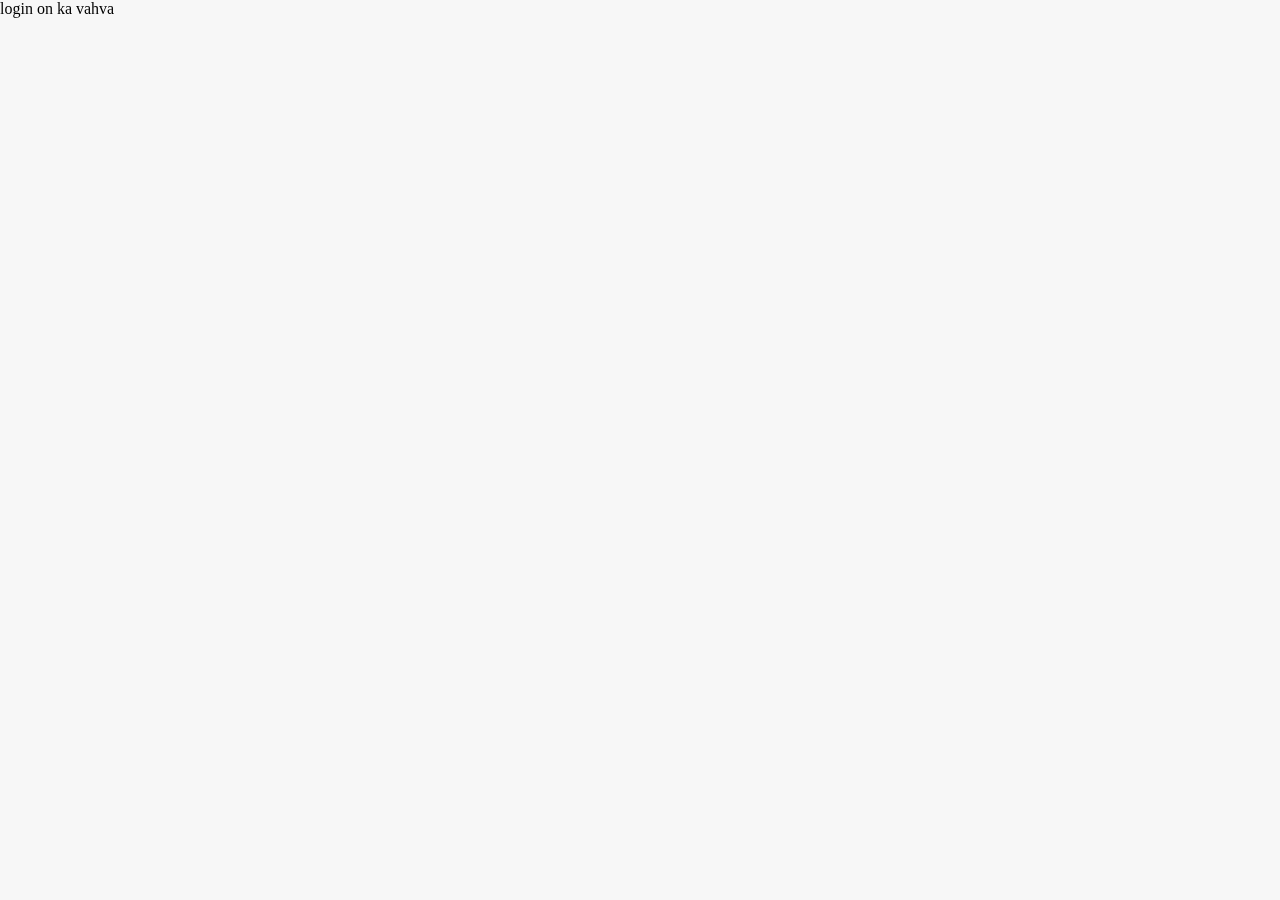
==== login.html @ 34219f6f "Revert "Homework1MTK ehitasin login veebilehte"" ====
<!DOCTYPE html>
<html>

<head>
    <meta charset="utf-8">
    <meta name="description" content="Homework 1">
    <meta name="viewport" content="width=device-width, initial-scale=1.0" />

    <title>Homework 1</title>
    <link rel="stylesheet" href="style.css" />
</head>

<body>
    <header>
        login on ka vahva
    </header>



    <main>

    </main>


    <footer>



    </footer>

</body>

</html>
---- style.css ----
* {
    font-family: 'Comfortaa', cursive;
}

html,
body {
    margin: 0;
    padding: 0;
    background-color: #f7f7f7;
}

nav {
    display: flex;
    background-color: #ffffff;
    align-items: center;
}

nav div {
    height: 30px;
    flex-grow: 4;
    padding: 10px;
}

nav div img {
    height: 100%;
}

nav div.search-container > input {
    box-sizing: border-box;
    height: 30px;
    width: 80%;
    margin: 0;
    padding: 5px;
    border: 1px solid #e0e0e0;
}

nav div.search-container > button {
    color: white;
    box-sizing: border-box;
    height: 30px;
    width: 20%;
    margin: 0;
    padding: 5px;
    border: 1px solid #e0e0e0;
    cursor: pointer;
    background-color: blue;
}
header{
    position: fixed;
    width: 100%;
    top: 0;
    z-index: 1;
}
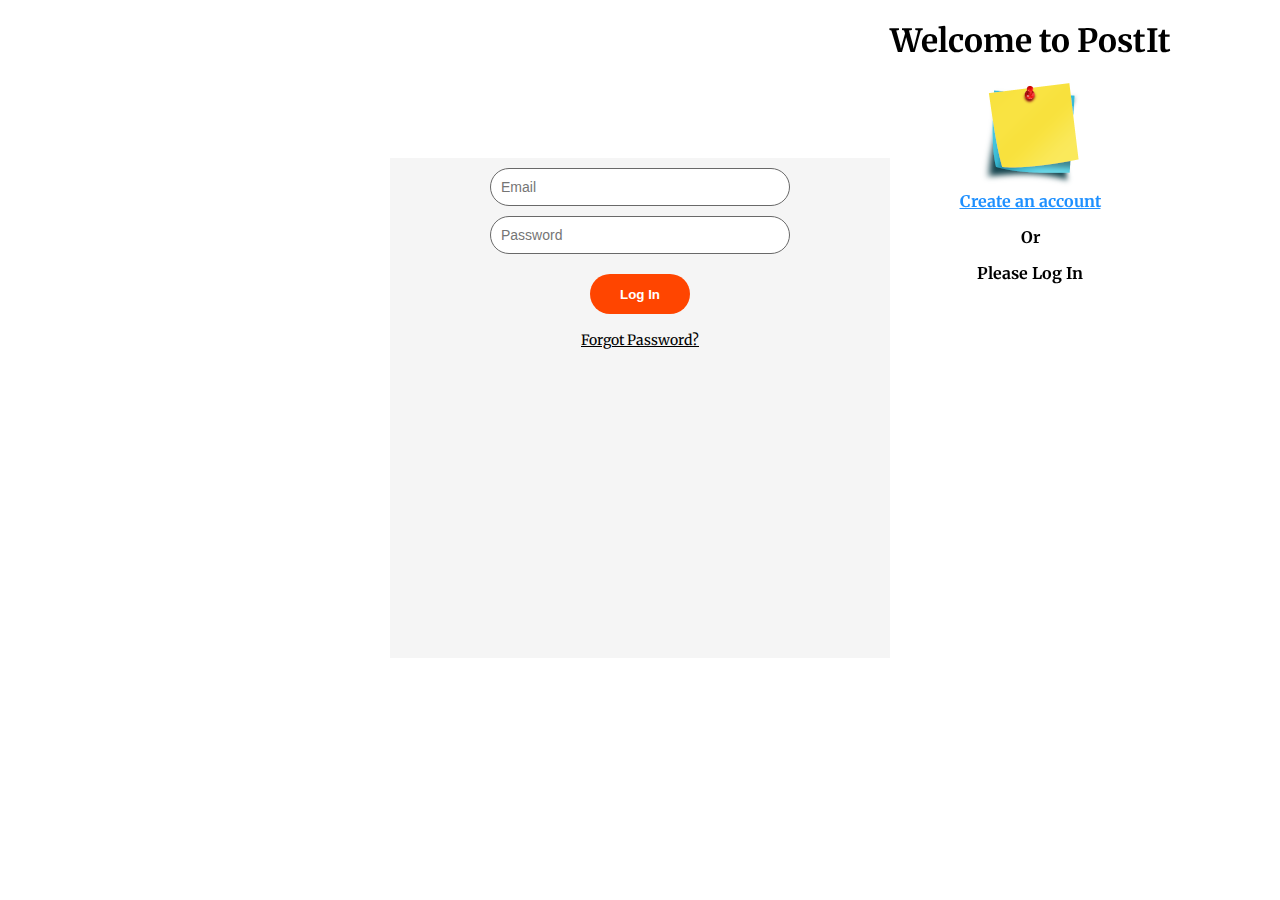
==== commit 133e6d90: "Merge branch 'kristiinakoster-feature/Homework1_MKT_Kristiina' into master" ====
--- a/login.html
+++ b/login.html
@@ -1,33 +1,63 @@
-<!DOCTYPE html>
+<!doctype html>
+
 <html>
 
 <head>
     <meta charset="utf-8">
     <meta name="description" content="Homework 1">
     <meta name="viewport" content="width=device-width, initial-scale=1.0" />
+    <!-- Included .css and .js files -->
+    <link rel="stylesheet" href="style.css">
+    <script type="text/javascript" src="script.js"></script>
 
-    <title>Homework 1</title>
-    <link rel="stylesheet" href="style.css" />
+    <title>Please Log In</title>
 </head>
 
 <body>
-    <header>
-        login on ka vahva
-    </header>
+    <section class="section">
+        <div class="content">
+            <header>
+                <h1>Welcome to PostIt</h1>
+                <img src="x.png">
+                <br>
+                <b>
+                    <a href="" title="Create an account">Create an account</a>
+                    <p>Or</p>
+                    <p>Please Log In</p>
+                </b>
+            </header>
+
+            <section>
+                <form>
+                    <!-- User name or e-mail -->
+                    <div>
+                        <input type="email" placeholder="Email" id="email" />
+                    </div>
 
 
 
-    <main>
-
-    </main>
-
-
-    <footer>
+                    <!-- Password -->
+                    <div>
+                        <input type="password" placeholder="Password" id="pass" name="password" />
+                    </div>
 
 
 
-    </footer>
+                    <!-- Log In button -->
+                    <div>
+                        <button><b>Log In</b></button>
+                    </div>
+                </form>
+            </section>
 
+
+            <!-- Forgot password link -->
+            <footer>
+                <a href title="Forgot password?">Forgot Password?</a>
+            </footer>
+
+        </div>
+    </section>
 </body>
 
-</html>
+</html>--- a/style.css
+++ b/style.css
@@ -1,53 +1,178 @@
-* {
-    font-family: 'Comfortaa', cursive;
+@import url('https://fonts.googleapis.com/css2?family=Merriweather&display=swap');
+body {
+	font-family: 'Merriweather', serif;
+	background: dodgerblue;
+}
+.section {
+	display: flex;
+	justify-content: center;
+	align-items: center;
+	height: 100%;
+	width: 100%;
+}
+a {
+	color: dodgerblue;
+}
+.section .content {
+	margin-top: 150px;
+	width: 500px;
+	height: 500px;
+	background-color: whitesmoke;
+	text-align: center;
+}
+.section .content button {
+	padding: 10px;
+	width: 100px;
+	height: 40px;
+	border-radius: 50px;
+}
+.section .content button:hover {
+	outline: none;
+}
+.section .content form {
+	display: flex;
+	flex-direction: column;
+	align-items: center;
+}
+.section .content form div {
+	display: flex;
+	flex-direction: column;
+	width: 60%;
+	margin-top: 10px;
+}
+.section .content form div input {
+	padding: 10px;
+	font-size: 14px;
+	border: 1px solid dimgray;
+	background-color: white;
+	border-radius: 50px;
+}
+.section .content form div input:focus {
+	border-color: #1cd211;
+	outline: none;
+}
+.section .content form div button {
+	background-color: orangered;
+	border: none;
+	color: #ffffff;
+	align-self: center;
+	margin-top: 10px;
+}
+.section .content form div button:hover {
+	background-color: limegreen;
+}
+.section .content footer {
+	padding-top: 15px;
+	text-align: center;
+}
+.section .content footer a {
+	color: black;
+	font-size: 14px;
 }
 
-html,
+
+header {
+    position: fixed;
+    width: 100%;
+    top: 0;
+    z-index: 1;   
+}
+
 body {
-    margin: 0;
-    padding: 0;
-    background-color: #f7f7f7;
+    display: flex;
+    background-color: #ffffff;
+    flex-direction: row;
+    align-items: center;
 }
 
 nav {
-    display: flex;
-    background-color: #ffffff;
-    align-items: center;
+    margin-top: -8px;
+    position: relative;
+    height: 50px;
+    width: 100%;
+    background: white;
+    z-index: 2;
 }
 
-nav div {
-    height: 30px;
-    flex-grow: 4;
-    padding: 10px;
+.fixed {
+    position: fixed;
+  }
+  
+.container {
+margin: 80px;
+max-width: 1200px;
+
 }
 
-nav div img {
-    height: 100%;
+nav .logo {
+    position: absolute;
+    top: 50%;
+    transform:translate(-50%, -20%);
+    height: 47px;
+    width: 121px;
+    background-image: url(res/photos/postIt.png);
+   background-repeat: no-repeat;
+
+  }
+
+nav img {
+    height: 50%;
+    padding: 5%;
 }
 
 nav div.search-container > input {
-    box-sizing: border-box;
-    height: 30px;
-    width: 80%;
+    position: absolute;
+    right: 35%;
+    top: 40%;
+    transform:translate(-50%, -20%);
+    height: 20px;
+    width: 20%;
     margin: 0;
     padding: 5px;
+    cursor: pointer;
     border: 1px solid #e0e0e0;
 }
 
 nav div.search-container > button {
-    color: white;
-    box-sizing: border-box;
+    position: absolute;
+    right: 30%;
+    top: 40%;
+    transform:translate(-50%, -20%);
     height: 30px;
-    width: 20%;
+    width: 10%;
     margin: 0;
     padding: 5px;
+    cursor: pointer;
     border: 1px solid #e0e0e0;
-    cursor: pointer;
-    background-color: blue;
 }
-header{
-    position: fixed;
-    width: 100%;
-    top: 0;
-    z-index: 1;
+
+main {
+    display: flex;
+    flex-direction: column;
+    flex-grow: 1;
+    align-items: center;
+}
+
+.centercolumn {
+    position:absolute;
+    bottom:0;
+    width:100%;
+    height:60px;   /* Height of the footer */
+    background:rgb(255, 255, 255);
+    
+}
+
+.centercolumn footer p {
+    font-size: 15px;
+}
+       
+
+/* telefoni ekraani jaoks*/
+  
+ @media screen and (max-width: 720px) {
+	 .section .content {
+		 padding-right: 0;
+		 padding-left: 0;
+		 margin: 0 10px;
+	}
 }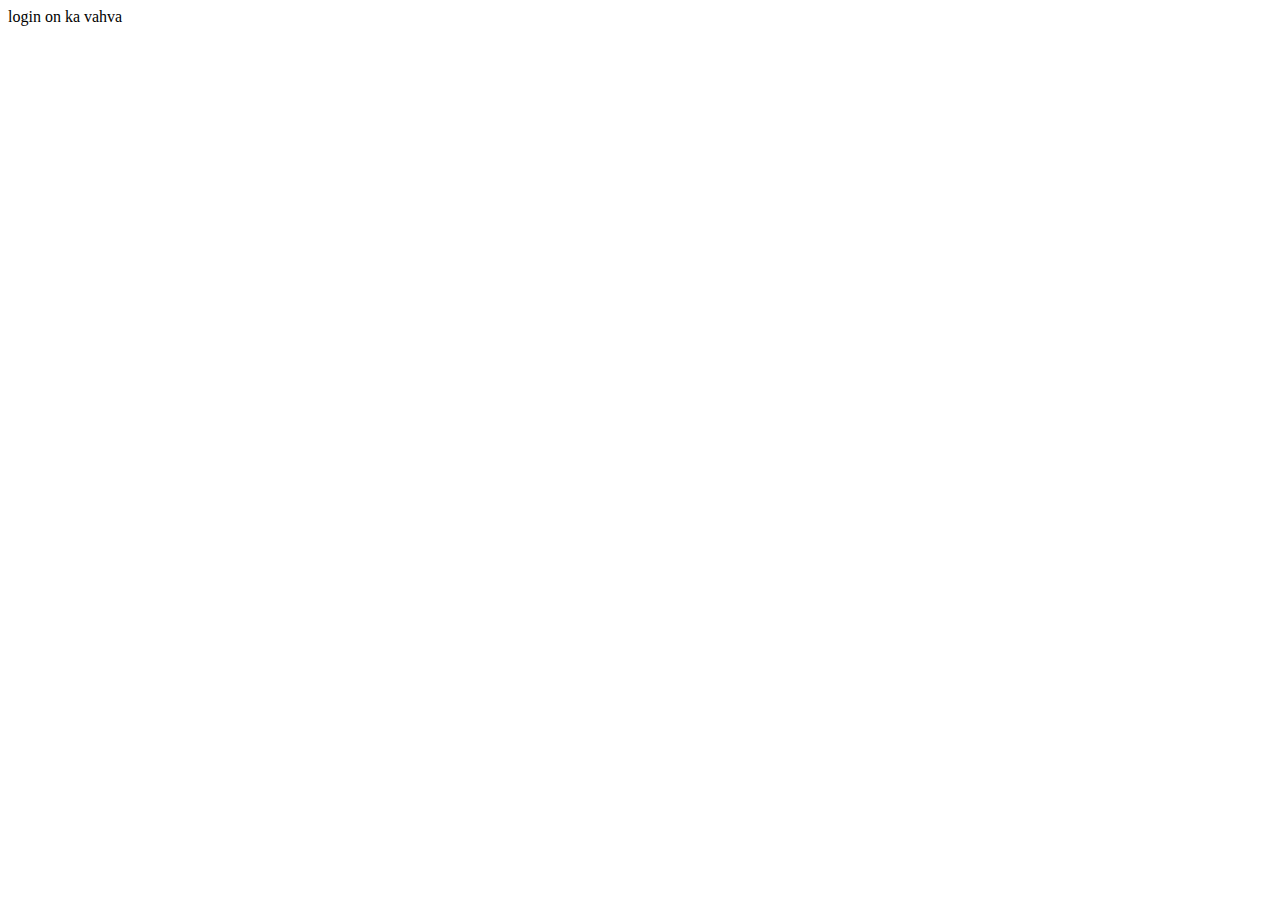
==== commit c6f9eb61: "Merge branch 'master' into feature/Homework1_MKT_Kristiina" ====
--- a/login.html
+++ b/login.html
@@ -1,63 +1,33 @@
-<!doctype html>
-
+<!DOCTYPE html>
 <html>
 
 <head>
     <meta charset="utf-8">
     <meta name="description" content="Homework 1">
     <meta name="viewport" content="width=device-width, initial-scale=1.0" />
-    <!-- Included .css and .js files -->
-    <link rel="stylesheet" href="style.css">
-    <script type="text/javascript" src="script.js"></script>
 
-    <title>Please Log In</title>
+    <title>Homework 1</title>
+    <link rel="stylesheet" href="style.css" />
 </head>
 
 <body>
-    <section class="section">
-        <div class="content">
-            <header>
-                <h1>Welcome to PostIt</h1>
-                <img src="x.png">
-                <br>
-                <b>
-                    <a href="" title="Create an account">Create an account</a>
-                    <p>Or</p>
-                    <p>Please Log In</p>
-                </b>
-            </header>
-
-            <section>
-                <form>
-                    <!-- User name or e-mail -->
-                    <div>
-                        <input type="email" placeholder="Email" id="email" />
-                    </div>
+    <header>
+        login on ka vahva
+    </header>
 
 
 
-                    <!-- Password -->
-                    <div>
-                        <input type="password" placeholder="Password" id="pass" name="password" />
-                    </div>
+    <main>
+
+    </main>
+
+
+    <footer>
 
 
 
-                    <!-- Log In button -->
-                    <div>
-                        <button><b>Log In</b></button>
-                    </div>
-                </form>
-            </section>
+    </footer>
 
-
-            <!-- Forgot password link -->
-            <footer>
-                <a href title="Forgot password?">Forgot Password?</a>
-            </footer>
-
-        </div>
-    </section>
 </body>
 
-</html>+</html>
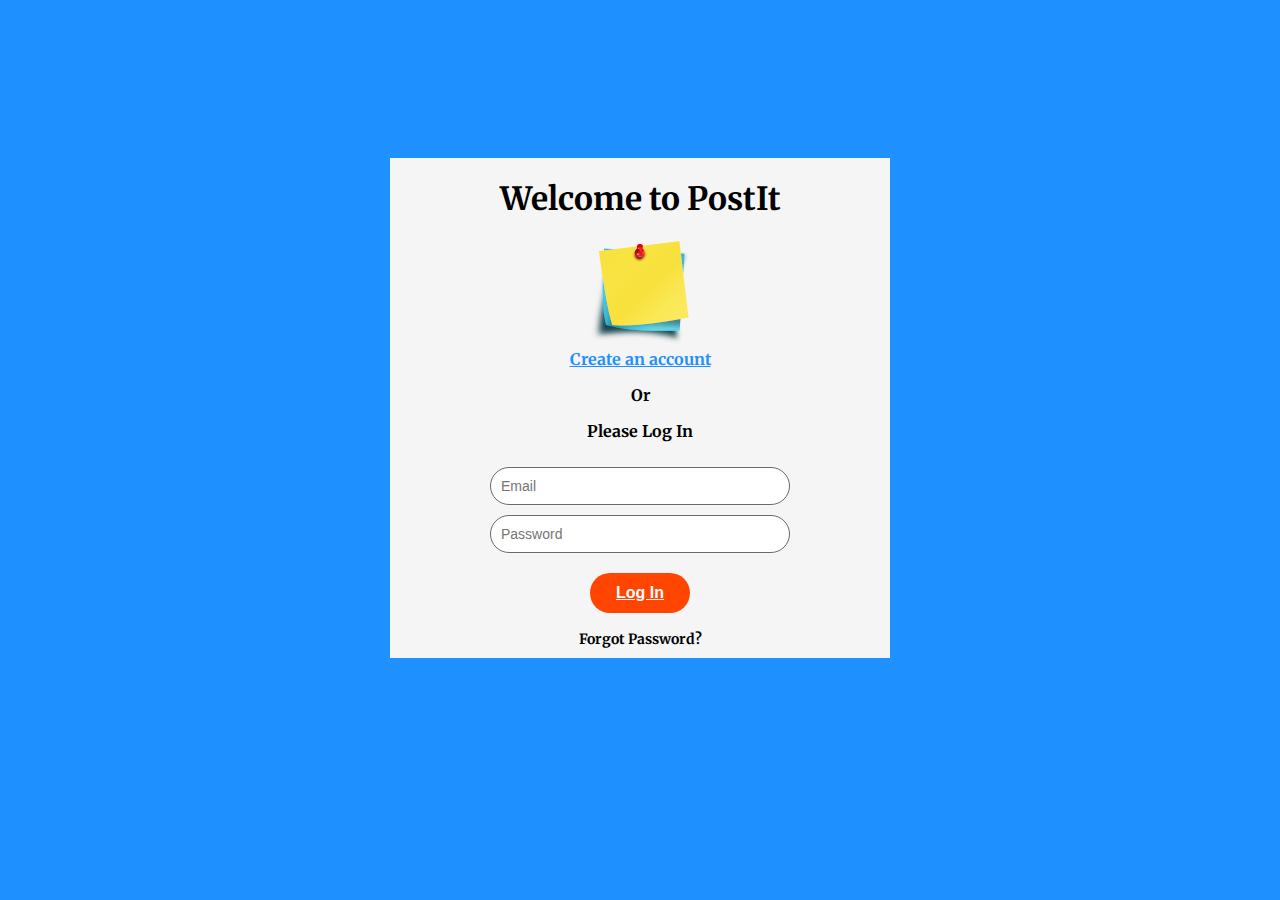
==== commit af12c0fc: "muudatused login ja css failis" ====
--- a/login.html
+++ b/login.html
@@ -1,33 +1,67 @@
-<!DOCTYPE html>
+<!doctype html>
+
 <html>
 
 <head>
     <meta charset="utf-8">
     <meta name="description" content="Homework 1">
     <meta name="viewport" content="width=device-width, initial-scale=1.0" />
+    <!-- Included .css and .js files -->
+    <link rel="stylesheet" href="style.css">
+    <script type="text/javascript" src="script.js"></script>
 
-    <title>Homework 1</title>
-    <link rel="stylesheet" href="style.css" />
+    <title>Please Log In</title>
 </head>
 
 <body>
-    <header>
-        login on ka vahva
-    </header>
+    <section class="section">
+        <div class="content">
+            <header>
+                <h1>Welcome to PostIt</h1>
+                <img src="x.png">
+                <br>
+
+            </header>
+            <b>
+                <a href="" style="color:dodgerblue" title="Create an account">Create an account</a>
+                <p>Or</p>
+                <p>Please Log In</p>
+            </b>
+            <section>
+                <form>
+                    <!-- User name or e-mail -->
+                    <div>
+                        <input type="email" placeholder="Email" id="email" />
+                    </div>
 
 
 
-    <main>
-
-    </main>
-
-
-    <footer>
+                    <!-- Password -->
+                    <div>
+                        <input type="password" placeholder="Password" id="pass" name="password" />
+                    </div>
 
 
 
-    </footer>
+                    <!-- Log In button -->
+                    <div>
+                        <button>
+                            <b>
+                                <a href="index.html" style="color: white"> Log In</a>
+                            </b>
+                        </button>
+                    </div>
+                </form>
+            </section>
 
+
+            <!-- Forgot password link -->
+            <footer>
+                <a href style="text-decoration:none" title="Forgot password?"><b>Forgot Password?</b></a>
+            </footer>
+
+        </div>
+    </section>
 </body>
 
-</html>
+</html>--- a/style.css
+++ b/style.css
@@ -0,0 +1,71 @@
+@import url('https://fonts.googleapis.com/css2?family=Merriweather&display=swap');
+body {
+	font-family: 'Merriweather', serif;
+	background: dodgerblue;
+}
+
+.section {
+	display: flex;
+	justify-content: center;
+	align-items: center;
+	height: 100%;
+	width: 100%;
+}
+
+.section .content {
+	margin-top: 150px;
+	width: 500px;
+	height: 500px;
+	background-color: whitesmoke;
+	text-align: center;
+}
+.section .content button {
+	padding: 10px;
+	width: 100px;
+	height: 40px;
+	border-radius: 50px;
+}
+.section .content button:hover {
+	outline: none;
+}
+.section .content form {
+	display: flex;
+	flex-direction: column;
+	align-items: center;
+}
+.section .content form div {
+	display: flex;
+	flex-direction: column;
+	width: 60%;
+	margin-top: 10px;
+}
+.section .content form div input {
+	padding: 10px;
+	font-size: 14px;
+	border: 1px solid dimgray;
+	background-color: white;
+	border-radius: 50px;
+}
+.section .content form div input:focus {
+	border-color: #1cd211;
+	outline: none;
+}
+.section .content form div button {
+	background-color: orangered;
+	border: none;
+	color: white;
+	align-self: center;
+	font-size: 16px;
+	margin-top: 10px;
+}
+.section .content form div button:hover {
+	background-color: limegreen;
+}
+.section .content footer {
+	padding-top: 15px;
+	text-align: center;
+}
+.section .content footer a {
+	color: black;
+	font-size: 14px;
+}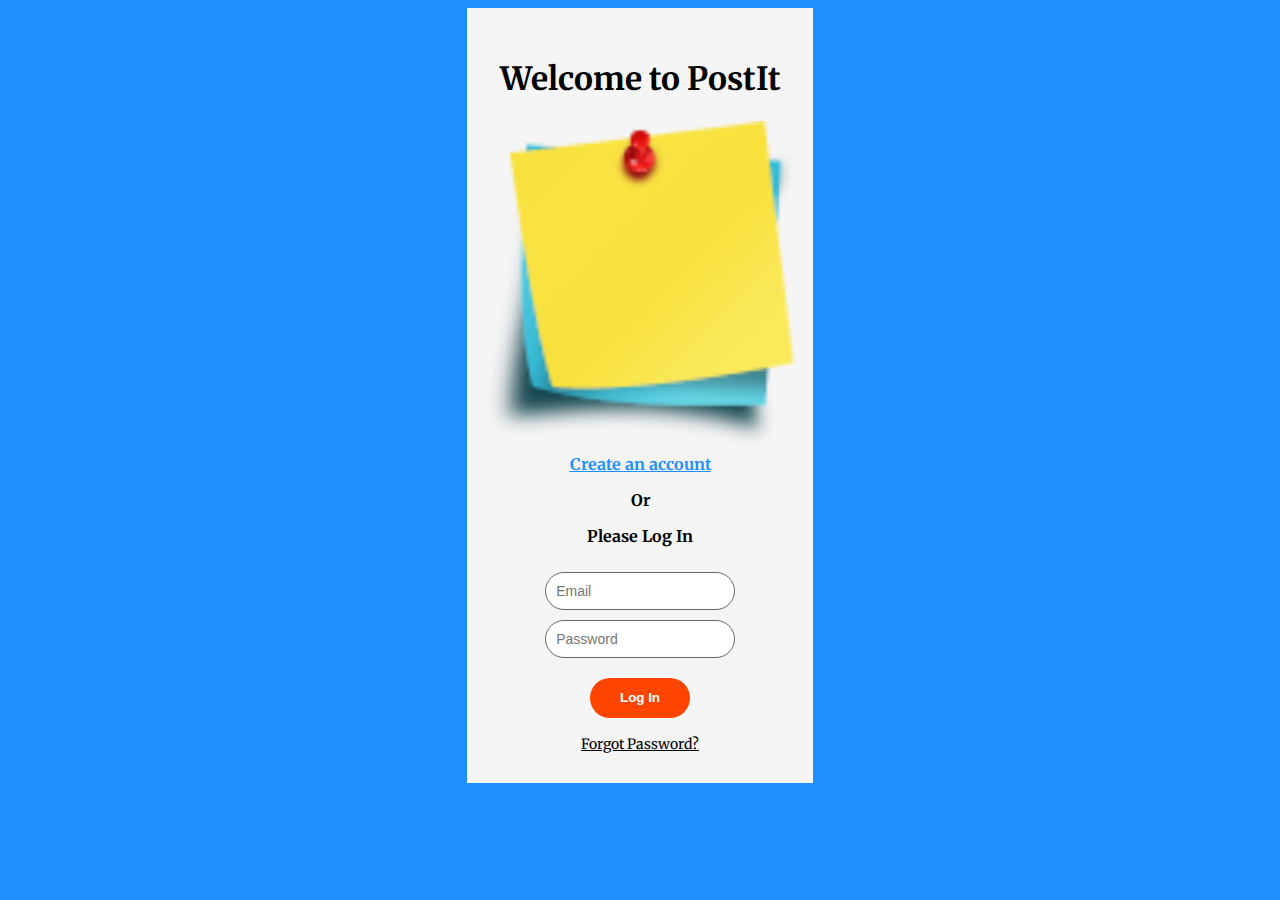
==== commit 17fa4a27: "Homework_MKT_Maret  indexi keskosa loomine" ====
--- a/login.html
+++ b/login.html
@@ -1,67 +1,61 @@
-<!doctype html>
-
-<html>
-
-<head>
-    <meta charset="utf-8">
-    <meta name="description" content="Homework 1">
-    <meta name="viewport" content="width=device-width, initial-scale=1.0" />
-    <!-- Included .css and .js files -->
-    <link rel="stylesheet" href="style.css">
-    <script type="text/javascript" src="script.js"></script>
-
-    <title>Please Log In</title>
-</head>
-
-<body>
-    <section class="section">
-        <div class="content">
-            <header>
-                <h1>Welcome to PostIt</h1>
-                <img src="x.png">
-                <br>
-
-            </header>
-            <b>
-                <a href="" style="color:dodgerblue" title="Create an account">Create an account</a>
-                <p>Or</p>
-                <p>Please Log In</p>
-            </b>
-            <section>
-                <form>
-                    <!-- User name or e-mail -->
-                    <div>
-                        <input type="email" placeholder="Email" id="email" />
-                    </div>
-
-
-
-                    <!-- Password -->
-                    <div>
-                        <input type="password" placeholder="Password" id="pass" name="password" />
-                    </div>
-
-
-
-                    <!-- Log In button -->
-                    <div>
-                        <button>
-                            <b>
-                                <a href="index.html" style="color: white"> Log In</a>
-                            </b>
-                        </button>
-                    </div>
-                </form>
-            </section>
-
-
-            <!-- Forgot password link -->
-            <footer>
-                <a href style="text-decoration:none" title="Forgot password?"><b>Forgot Password?</b></a>
-            </footer>
-
-        </div>
-    </section>
-</body>
-
+<!doctype html>
+
+<html>
+	<head>
+		<meta charset="utf-8">
+		<meta name="description" content="Homework 1">
+		<meta name="viewport" content="width=device-width, initial-scale=1.0" />
+		<!-- Included .css and .js files -->
+		<link rel="stylesheet" href="style.css">
+		<script type="text/javascript" src="script.js"></script>
+
+		<title>Please Log In</title>
+	</head>
+
+	<body>
+	<section class="section">
+		<div class="content">
+			<header>
+				<h1>Welcome to PostIt</h1>
+				<img src="res/images/x.png">
+				<br>
+				<b>
+					<a href="" title="Create an account">Create an account</a>
+					<p>Or</p>
+					<p>Please Log In</p>
+				</b>
+			</header>
+
+			<section>
+				<form>
+					<!-- User name or e-mail -->
+					<div>
+						<input type="email" placeholder="Email" id="email" />
+					</div>
+
+
+
+					<!-- Password -->
+					<div>
+						<input type="password" placeholder="Password" id="pass" name="password" />
+					</div>
+
+
+
+					<!-- Log In button -->
+					<div>
+						<button onclick="href='/index'"><b>Log In</b></button>
+					</div>
+				</form>
+			</section>
+
+
+			<!-- Forgot password link -->
+			<footer>
+				<a href title="Forgot password?">Forgot Password?</a>
+			</footer>
+
+		</div>
+	</section>
+	</body>
 </html>--- a/style.css
+++ b/style.css
@@ -2,8 +2,7 @@
 body {
 	font-family: 'Merriweather', serif;
 	background: dodgerblue;
-}
-
+	}
 .section {
 	display: flex;
 	justify-content: center;
@@ -11,13 +10,15 @@
 	height: 100%;
 	width: 100%;
 }
-
+a {
+	color: dodgerblue;
+}
 .section .content {
-	margin-top: 150px;
-	width: 500px;
-	height: 500px;
 	background-color: whitesmoke;
 	text-align: center;
+	width: 25%;
+	padding: 30px 15px;
+
 }
 .section .content button {
 	padding: 10px;
@@ -53,9 +54,8 @@
 .section .content form div button {
 	background-color: orangered;
 	border: none;
-	color: white;
+	color: #ffffff;
 	align-self: center;
-	font-size: 16px;
 	margin-top: 10px;
 }
 .section .content form div button:hover {
@@ -68,4 +68,63 @@
 .section .content footer a {
 	color: black;
 	font-size: 14px;
+}
+
+
+.header {
+    position: fixed;
+    width: 100%;
+    top: 0;
+    z-index: 1;
+}
+.cont {
+    margin-top: 100px;
+    height: 100%;
+    display: flex;
+    flex-direction: column;
+    padding-top: 70px;
+    background-color: white;
+    margin: auto;
+    width: 70%;
+    bottom: 0;
+    padding: 10px;
+
+}   
+.main-box {
+    display: flex;
+    flex-direction: column;
+    margin: auto;
+    width: 80%;
+    margin-bottom: 50px;;
+    margin-top: 20px;
+    border: 1px solid gray;
+    box-shadow: 0 -20px 30px #4d4d4d;
+}
+#image {
+    height:30px;
+    width: 30px;;
+    padding: 10px;
+}
+.wrapper{
+    position: relative;
+}
+.row{
+    display: flex;
+    flex-direction: row;
+    border:1px solid gray;
+    overflow: auto;
+}
+.column img{
+    width: 30px;
+    float: right;
+}
+.column p{
+    float: right;
+}
+#text {
+    text-align: center;
+    padding: 5px;
+}
+img {
+    width: 100%;
 }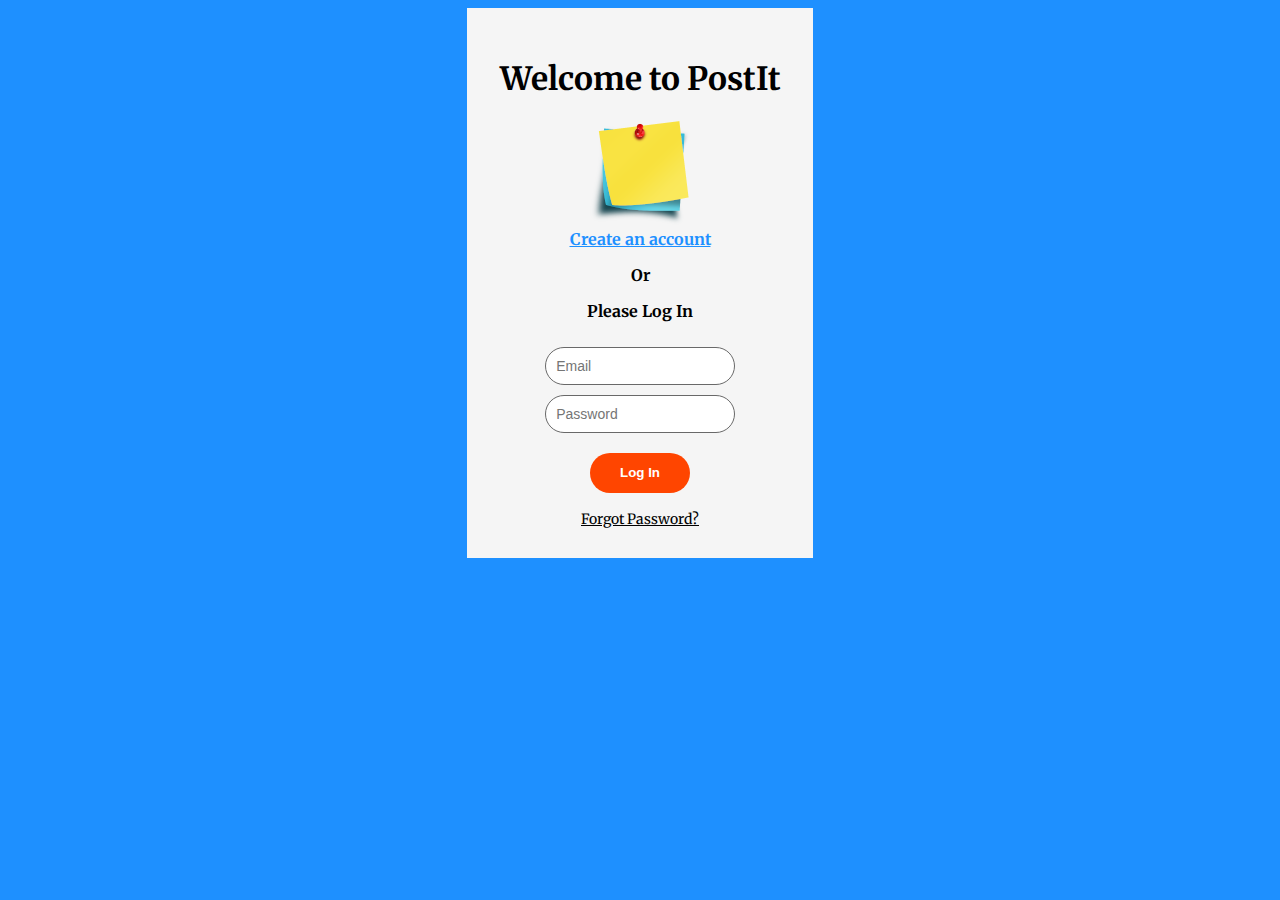
==== commit 5315a8d2: "Homework1_maret update index page" ====
--- a/login.html
+++ b/login.html
@@ -44,7 +44,7 @@
 
 					<!-- Log In button -->
 					<div>
-						<button onclick="href='/index'"><b>Log In</b></button>
+						<button ><b>Log In</b></button>
 					</div>
 				</form>
 			</section>
--- a/style.css
+++ b/style.css
@@ -97,7 +97,7 @@
     width: 80%;
     margin-bottom: 50px;;
     margin-top: 20px;
-    border: 1px solid gray;
+    border: 2px solid gray;
     box-shadow: 0 -20px 30px #4d4d4d;
 }
 #image {
@@ -111,20 +111,35 @@
 .row{
     display: flex;
     flex-direction: row;
-    border:1px solid gray;
     overflow: auto;
 }
-.column img{
-    width: 30px;
+.wrapper{
+    width: 100%;
+}
+.image{
+    width: 50%;
+    float: left;
+}
+.date{
+    width: 50%;
     float: right;
 }
-.column p{
-    float: right;
-}
-#text {
+.text p {
     text-align: center;
     padding: 5px;
 }
-img {
+.bigImage img {
     width: 100%;
+}
+
+hr{
+    border:1px solid gray;
+    width: 100%;
+    margin: 0;
+}
+.row #image:hover {
+    width: 35px;
+    height: 35px;
+    padding: 8px;
+    
 }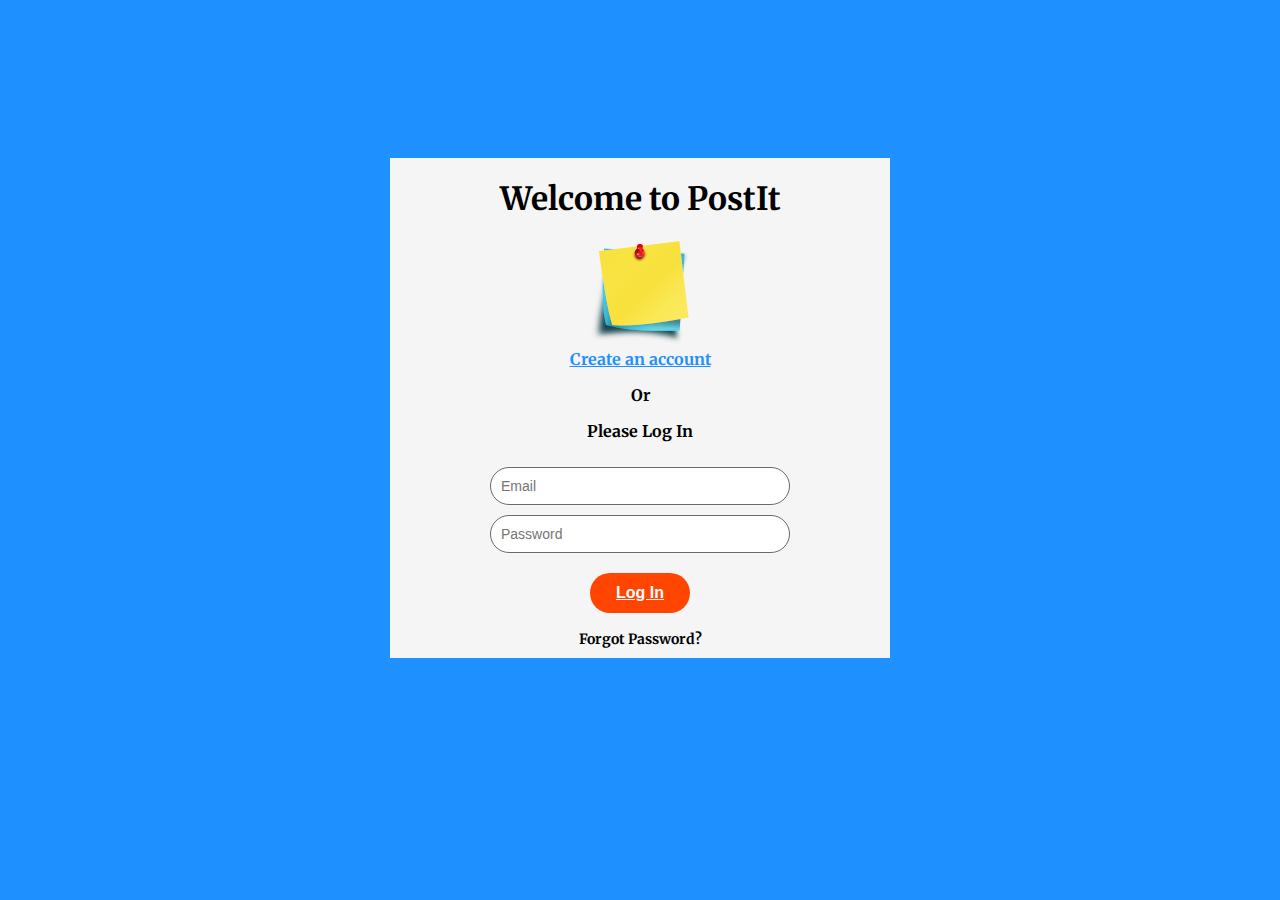
==== commit bdb6c072: "Merge branch 'master' into feature/Homework1MKT" ====
--- a/login.html
+++ b/login.html
@@ -1,61 +1,67 @@
+
 <!doctype html>
 
 <html>
-	<head>
-		<meta charset="utf-8">
-		<meta name="description" content="Homework 1">
-		<meta name="viewport" content="width=device-width, initial-scale=1.0" />
-		<!-- Included .css and .js files -->
-		<link rel="stylesheet" href="style.css">
-		<script type="text/javascript" src="script.js"></script>
 
-		<title>Please Log In</title>
-	</head>
+<head>
+    <meta charset="utf-8">
+    <meta name="description" content="Homework 1">
+    <meta name="viewport" content="width=device-width, initial-scale=1.0" />
+    <!-- Included .css and .js files -->
+    <link rel="stylesheet" href="style.css">
+    <script type="text/javascript" src="script.js"></script>
 
-	<body>
-	<section class="section">
-		<div class="content">
-			<header>
-				<h1>Welcome to PostIt</h1>
-				<img src="res/images/x.png">
-				<br>
-				<b>
-					<a href="" title="Create an account">Create an account</a>
-					<p>Or</p>
-					<p>Please Log In</p>
-				</b>
-			</header>
+    <title>Please Log In</title>
+</head>
 
-			<section>
-				<form>
-					<!-- User name or e-mail -->
-					<div>
-						<input type="email" placeholder="Email" id="email" />
-					</div>
+<body>
+    <section class="section">
+        <div class="content">
+            <header>
+                <h1>Welcome to PostIt</h1>
+                <img src="x.png">
+                <br>
+
+            </header>
+            <b>
+                <a href="" style="color:dodgerblue" title="Create an account">Create an account</a>
+                <p>Or</p>
+                <p>Please Log In</p>
+            </b>
+            <section>
+                <form>
+                    <!-- User name or e-mail -->
+                    <div>
+                        <input type="email" placeholder="Email" id="email" />
+                    </div>
 
 
 
-					<!-- Password -->
-					<div>
-						<input type="password" placeholder="Password" id="pass" name="password" />
-					</div>
+                    <!-- Password -->
+                    <div>
+                        <input type="password" placeholder="Password" id="pass" name="password" />
+                    </div>
 
 
 
-					<!-- Log In button -->
-					<div>
-						<button ><b>Log In</b></button>
-					</div>
-				</form>
-			</section>
+                    <!-- Log In button -->
+                    <div>
+                        <button>
+                            <b>
+                                <a href="index.html" style="color: white"> Log In</a>
+                            </b>
+                        </button>
+                    </div>
+                </form>
+            </section>
 
 
-			<!-- Forgot password link -->
-			<footer>
-				<a href title="Forgot password?">Forgot Password?</a>
-			</footer>
+            <!-- Forgot password link -->
+            <footer>
+                <a href style="text-decoration:none" title="Forgot password?"><b>Forgot Password?</b></a>
+            </footer>
 
-		</div>
-	</section>
-	</body>
+        </div>
+    </section>
+</body>
 </html>--- a/style.css
+++ b/style.css
@@ -2,7 +2,8 @@
 body {
 	font-family: 'Merriweather', serif;
 	background: dodgerblue;
-	}
+}
+
 .section {
 	display: flex;
 	justify-content: center;
@@ -10,15 +11,13 @@
 	height: 100%;
 	width: 100%;
 }
-a {
-	color: dodgerblue;
-}
+
 .section .content {
+	margin-top: 150px;
+	width: 500px;
+	height: 500px;
 	background-color: whitesmoke;
 	text-align: center;
-	width: 25%;
-	padding: 30px 15px;
-
 }
 .section .content button {
 	padding: 10px;
@@ -54,8 +53,9 @@
 .section .content form div button {
 	background-color: orangered;
 	border: none;
-	color: #ffffff;
+	color: white;
 	align-self: center;
+	font-size: 16px;
 	margin-top: 10px;
 }
 .section .content form div button:hover {
@@ -71,12 +71,6 @@
 }
 
 
-.header {
-    position: fixed;
-    width: 100%;
-    top: 0;
-    z-index: 1;
-}
 .cont {
     margin-top: 100px;
     height: 100%;
@@ -124,6 +118,11 @@
     width: 50%;
     float: right;
 }
+.date p {
+    font-style: italic;
+    text-align: right;
+    padding-right: 5px;
+}
 .text p {
     text-align: center;
     padding: 5px;
@@ -142,4 +141,9 @@
     height: 35px;
     padding: 8px;
     
-}+}
+p ~ ul {
+    padding-left: 30%;
+    font-size: 18px;
+    font-style: italic;
+  }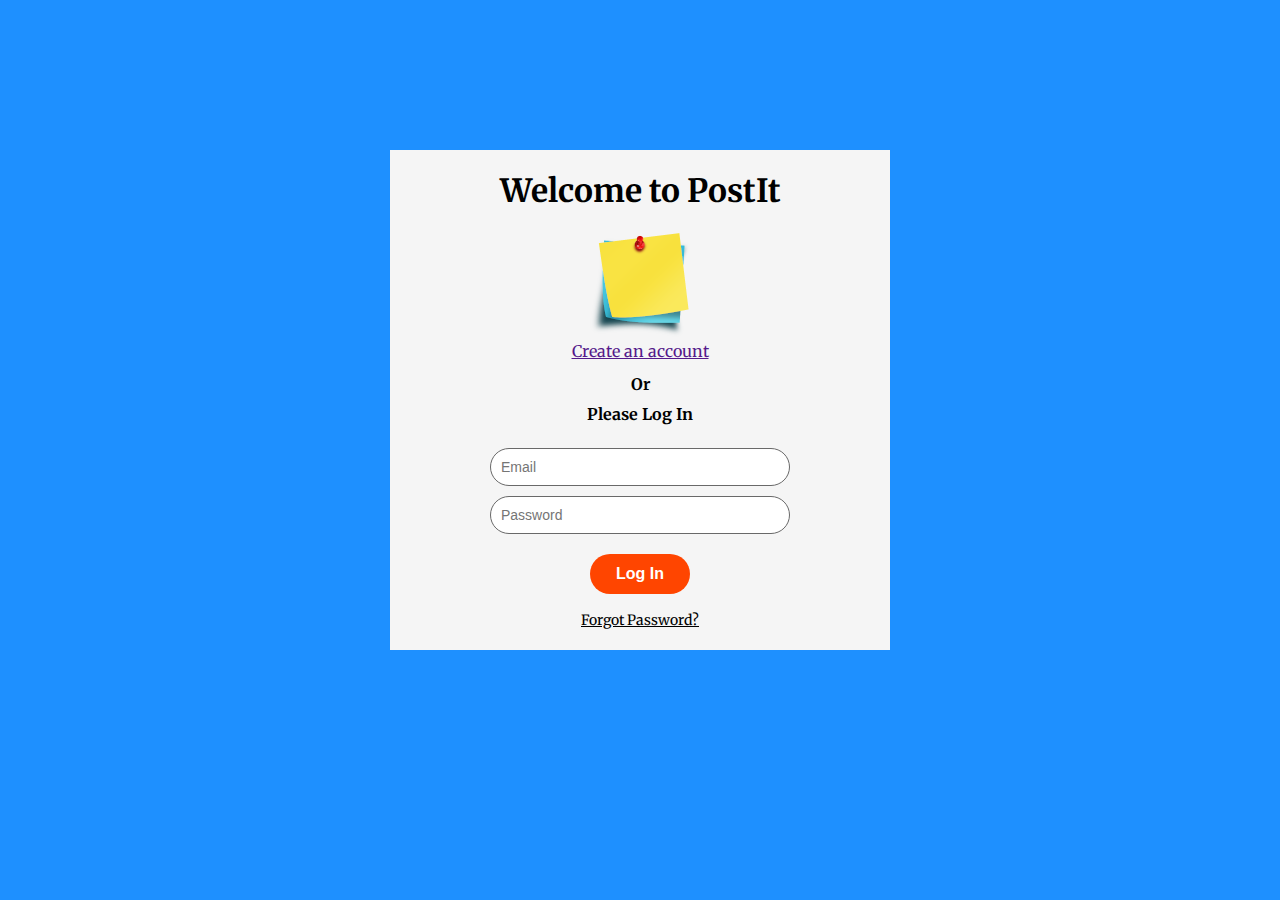
==== commit e97b55d8: "Merge branch 'master' into feature/Homework1_MKT_Kristiina" ====
--- a/login.html
+++ b/login.html
@@ -1,4 +1,3 @@
-
 <!doctype html>
 
 <html>
@@ -21,13 +20,11 @@
                 <h1>Welcome to PostIt</h1>
                 <img src="x.png">
                 <br>
+                    <a href="" title="Create an account">Create an account</a>
+                    <p>Or</p>
+                    <p>Please Log In</p>
+            </header>
 
-            </header>
-            <b>
-                <a href="" style="color:dodgerblue" title="Create an account">Create an account</a>
-                <p>Or</p>
-                <p>Please Log In</p>
-            </b>
             <section>
                 <form>
                     <!-- User name or e-mail -->
@@ -35,33 +32,29 @@
                         <input type="email" placeholder="Email" id="email" />
                     </div>
 
-
-
                     <!-- Password -->
                     <div>
                         <input type="password" placeholder="Password" id="pass" name="password" />
                     </div>
 
-
-
                     <!-- Log In button -->
-                    <div>
+                    <div >
                         <button>
                             <b>
-                                <a href="index.html" style="color: white"> Log In</a>
+                                <a href="index.html">Log In</a>
                             </b>
                         </button>
                     </div>
                 </form>
             </section>
 
-
             <!-- Forgot password link -->
             <footer>
-                <a href style="text-decoration:none" title="Forgot password?"><b>Forgot Password?</b></a>
+                <a href title="Forgot password?">Forgot Password?</a>
             </footer>
 
         </div>
     </section>
 </body>
+
 </html>--- a/style.css
+++ b/style.css
@@ -1,7 +1,18 @@
 @import url('https://fonts.googleapis.com/css2?family=Merriweather&display=swap');
 body {
 	font-family: 'Merriweather', serif;
-	background: dodgerblue;
+	background: #1e90ff;
+    margin:0;
+    padding:0;
+}
+
+a + p {
+	color: black;
+}
+
+a ~ p {
+	line-height: 0.9;
+	font-weight: bold;
 }
 
 .section {
@@ -14,10 +25,11 @@
 
 .section .content {
 	margin-top: 150px;
+	text-align: center;
 	width: 500px;
 	height: 500px;
 	background-color: whitesmoke;
-	text-align: center;
+	
 }
 .section .content button {
 	padding: 10px;
@@ -50,13 +62,14 @@
 	border-color: #1cd211;
 	outline: none;
 }
-.section .content form div button {
+.section div button {
 	background-color: orangered;
 	border: none;
 	color: white;
 	align-self: center;
 	font-size: 16px;
 	margin-top: 10px;
+	text-decoration: none;
 }
 .section .content form div button:hover {
 	background-color: limegreen;
@@ -69,6 +82,84 @@
 	color: black;
 	font-size: 14px;
 }
+
+form a {
+	text-decoration: none;
+	color: white;
+}
+
+/*-----------------------------------------------------*/
+.header1 {
+    width: 100%;
+    top: 0;
+    z-index: 1;
+	position: fixed;
+}
+
+nav {
+    display: flex;
+    align-items: center;
+    background-color: white;
+    justify-content: space-between;
+}
+
+nav div {
+    height: 30px;
+    padding: 10px;
+}
+
+div img {
+    height: 100%;
+}
+
+.container {
+    display: flex;
+    justify-content: center;
+}
+div.search-container > input {
+	box-sizing: border-box;
+	width: 80%;
+	height: 30px;
+    margin: 0;
+    padding: 5px;
+    border: 1px solid #e0e0e0;
+}
+
+nav div.search-container {
+	width: 50%;
+}
+
+div.search-container > button {
+    box-sizing: border-box;
+    height: 30px;
+    width: 20%;
+    margin: 0;
+    padding: 5px;
+    border: 1px solid dodgerblue;
+    cursor: pointer;
+    background-color: dodgerblue;
+}
+
+.indexfooter {
+    position: absolute;
+    bottom:0;
+    width:100%;
+    height:40px;   /* Height of the footer */
+    background:steelblue;
+    text-align: center;
+}
+
+
+/* telefoni ekraani jaoks*/
+  
+ @media screen and (max-width: 720px) {
+	 .section .content {
+		 padding-right: 0;
+		 padding-left: 0;
+		 margin: 0 10px;
+	}
+}
+=======
 
 
 .cont {
@@ -146,4 +237,5 @@
     padding-left: 30%;
     font-size: 18px;
     font-style: italic;
-  }+  }
+
